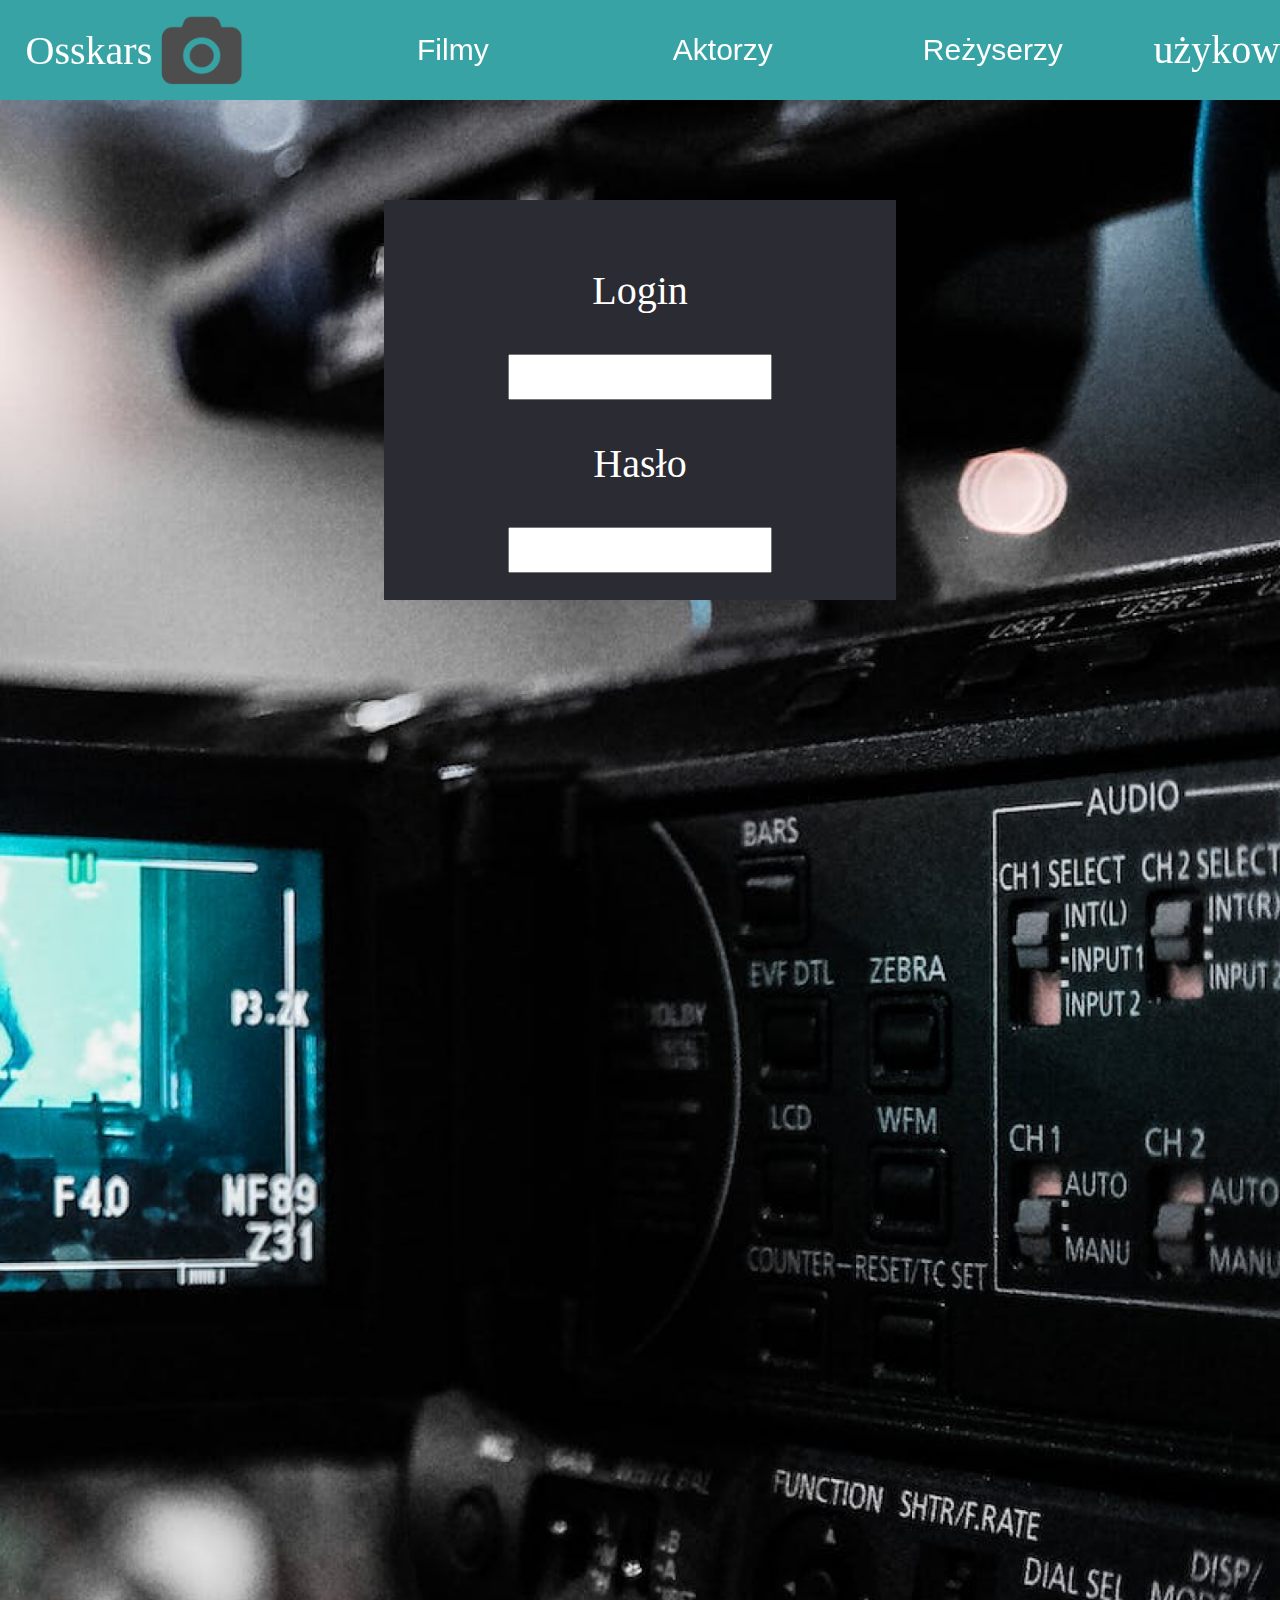
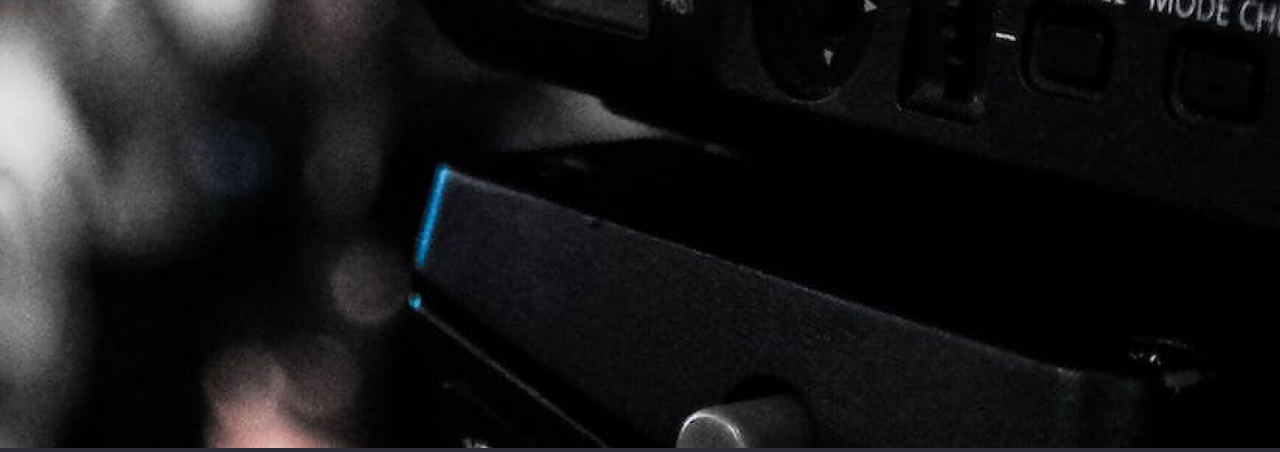
==== index.html @ 4f6c9952 "Add files via upload" ====
<!DOCTYPE html>
<html lang="pl">
<head>
    <meta charset="UTF-8">
    <meta name="viewport" content="width=device-width, initial-scale=1.0">
    <title>Document</title>
    <link rel=stylesheet href=styleLogowanie.css>
</head>
<body>

    <nav>
        <div>
            <a href="#">Osskars</a>
            <img src="logo.png" alt="logo">
        </div>
        <ul>
            <li><a href="filmy.html">Filmy</a></li>
            <li><a href="aktorzy.html">Aktorzy</a></li>
            <li><a href="#">Reżyserzy</a></li>
        </ul>
        <div>
            <a href="#">użykownik</a>
            <img src="user.png" alt="użytkownik">
        </div>
        
    </nav>
    
    <main>
        <div>
            <p>Login</p>
            <input>
            <p>Hasło</p>
            <input>
        </div>
        <img src="logowanie.png" alt="logowanie" id="tlo">
    </main>
    
    
</body>
</html>
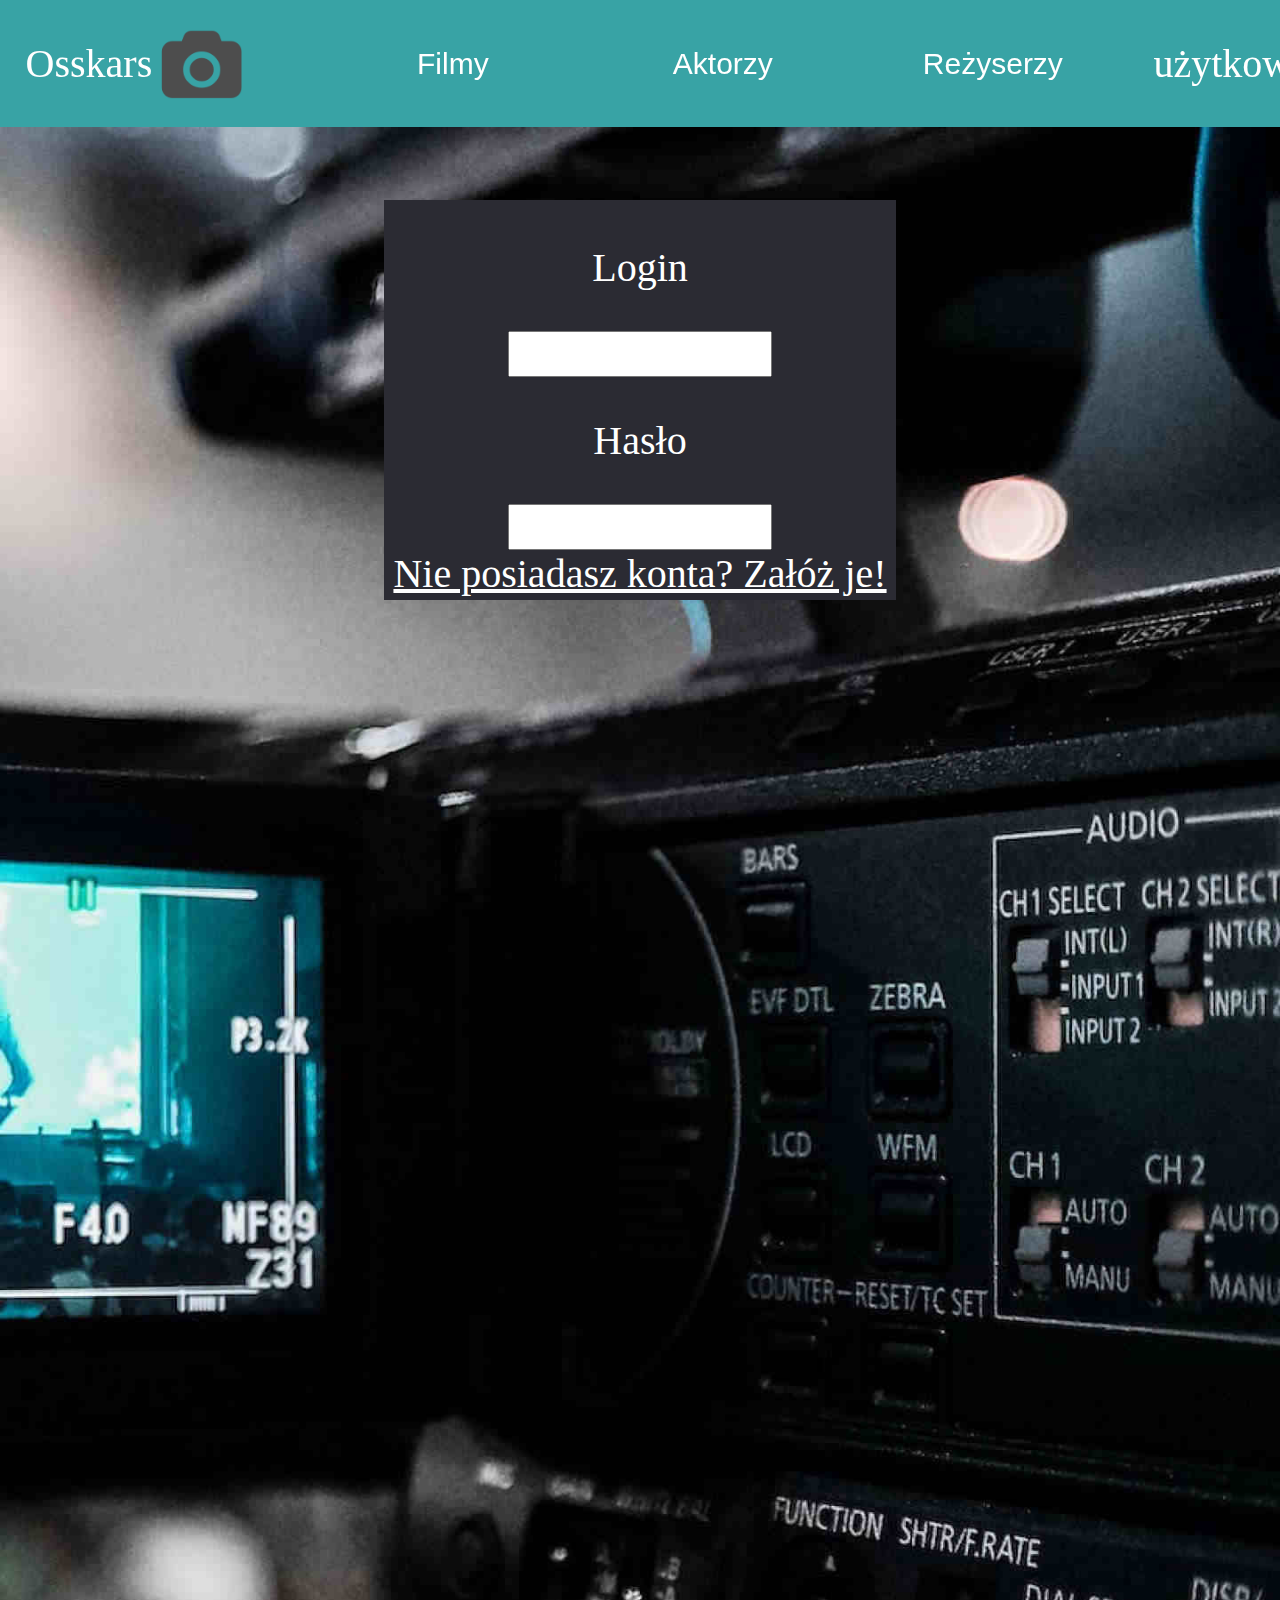
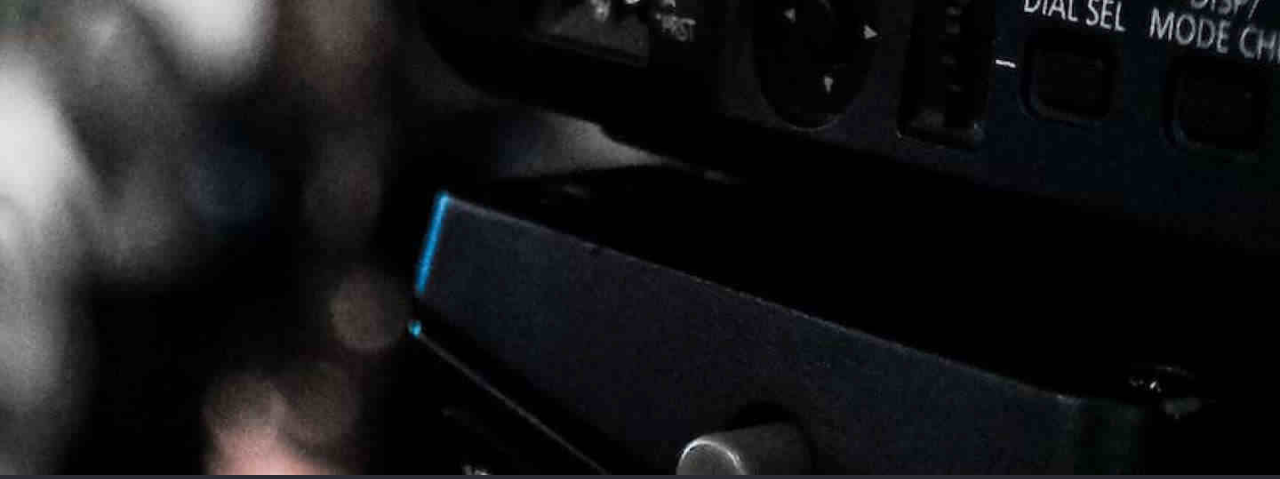
==== commit c2aad5e2: "Add files via upload" ====
--- a/index.html
+++ b/index.html
@@ -16,10 +16,10 @@
         <ul>
             <li><a href="filmy.html">Filmy</a></li>
             <li><a href="aktorzy.html">Aktorzy</a></li>
-            <li><a href="#">Reżyserzy</a></li>
+            <li><a href="rezyserzy.html">Reżyserzy</a></li>
         </ul>
         <div>
-            <a href="#">użykownik</a>
+            <p>użytkownik</p>
             <img src="user.png" alt="użytkownik">
         </div>
         
@@ -31,8 +31,9 @@
             <input>
             <p>Hasło</p>
             <input>
+            <a href="#">Nie posiadasz konta? Załóż je!</a>
         </div>
-        <img src="logowanie.png" alt="logowanie" id="tlo">
+        <img src="logowanie.jpg" alt="logowanie" id="tlo">
     </main>
     
     
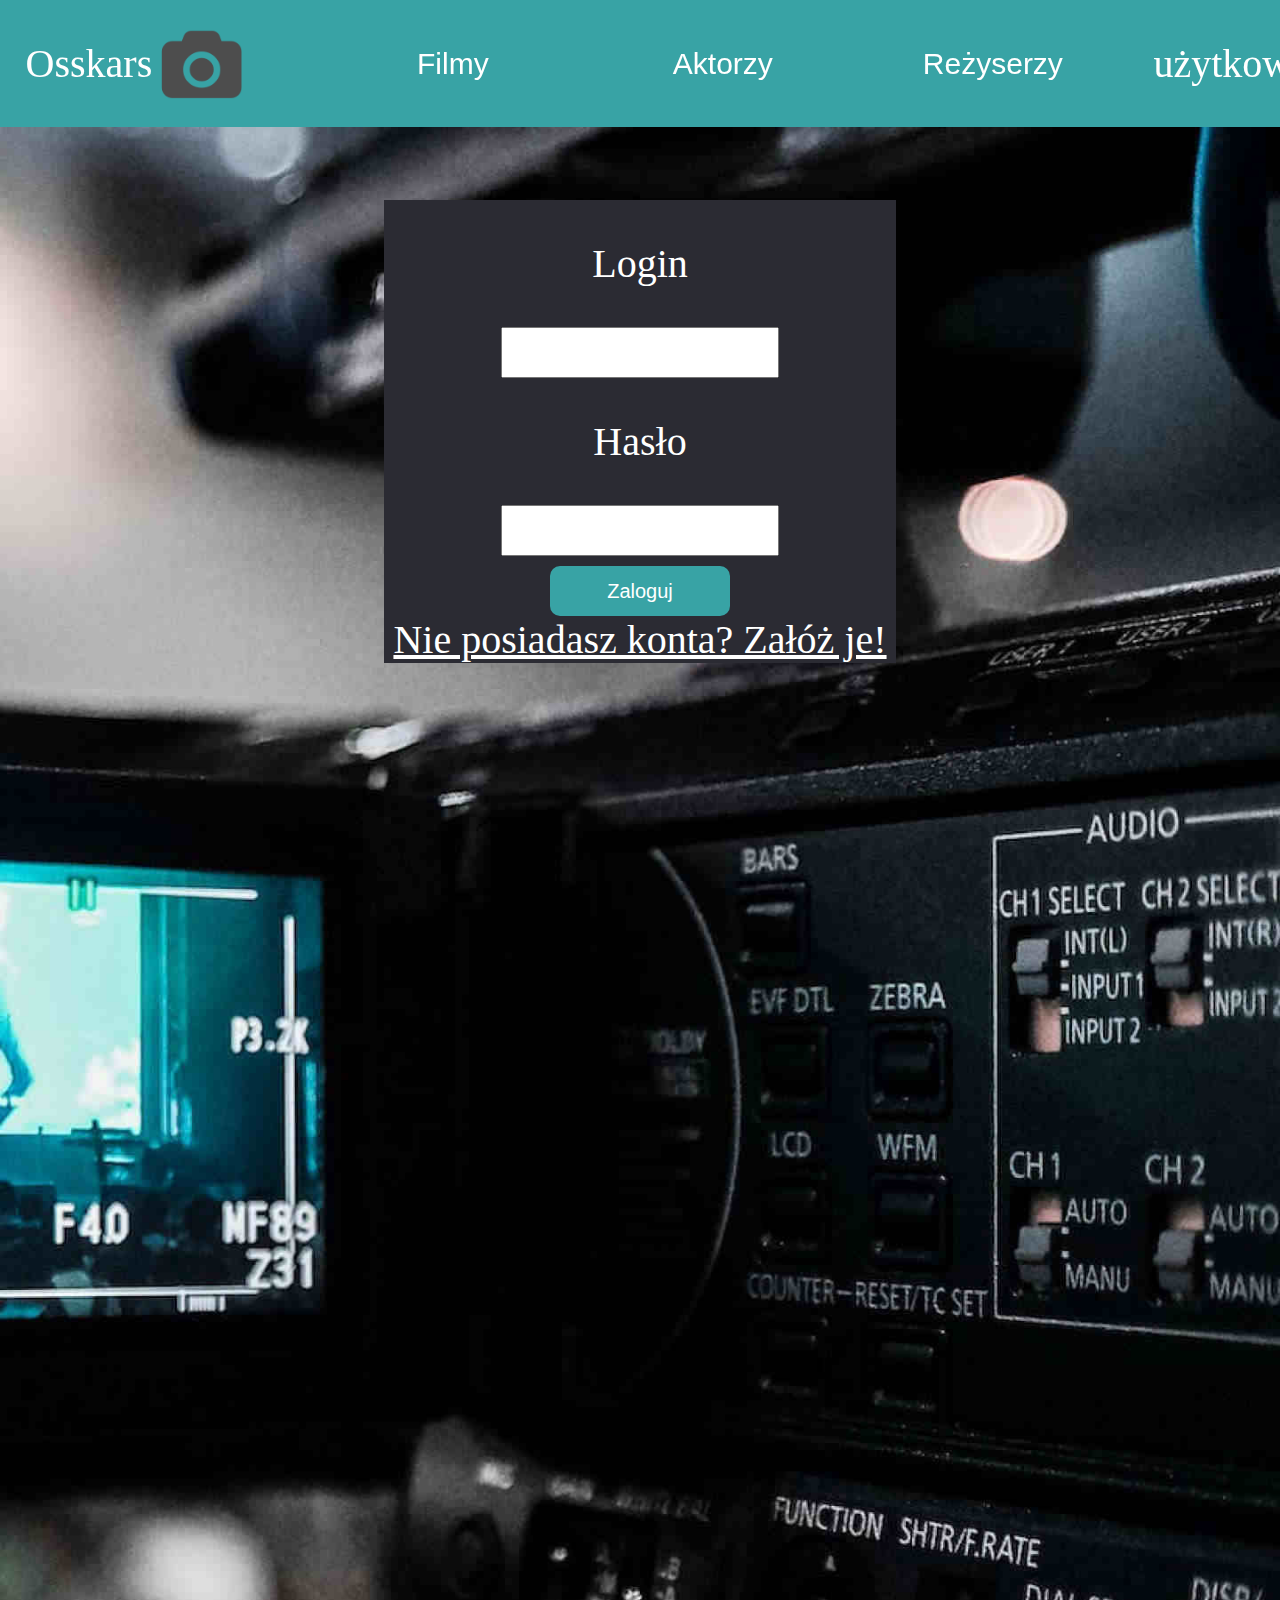
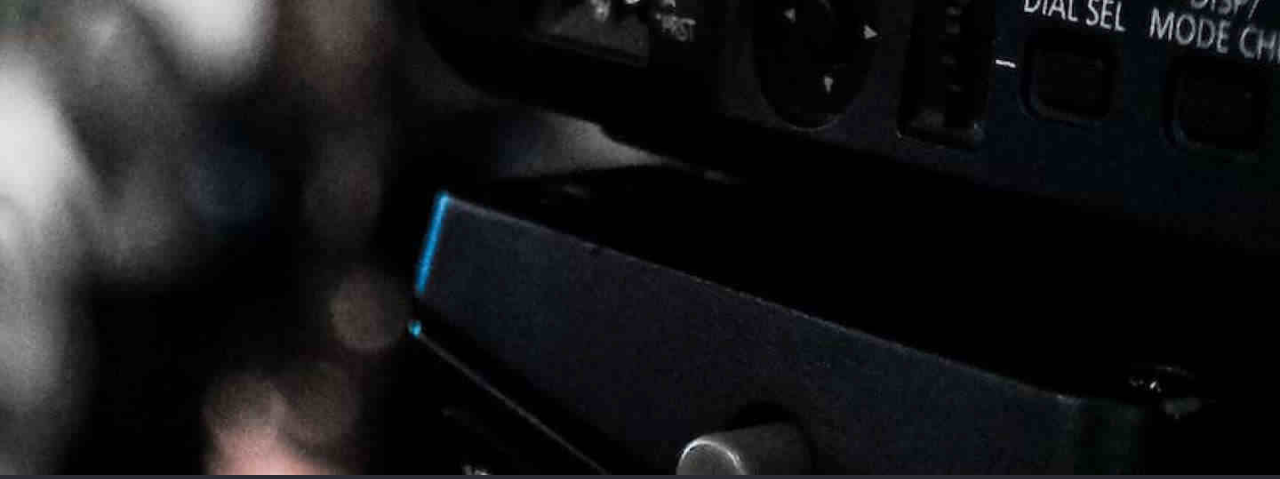
==== commit efbec684: "Add files via upload" ====
--- a/index.html
+++ b/index.html
@@ -1,41 +1,38 @@
 <!DOCTYPE html>
 <html lang="pl">
-<head>
-    <meta charset="UTF-8">
-    <meta name="viewport" content="width=device-width, initial-scale=1.0">
+  <head>
+    <meta charset="UTF-8" />
+    <meta name="viewport" content="width=device-width, initial-scale=1.0" />
     <title>Document</title>
-    <link rel=stylesheet href=styleLogowanie.css>
-</head>
-<body>
+    <link rel="stylesheet" href="styleLogowanie.css" />
+  </head>
+  <body>
+    <nav>
+      <div>
+        <a href="#">Osskars</a>
+        <img src="logo.png" alt="logo" />
+      </div>
+      <ul>
+        <li><a href="filmy.html">Filmy</a></li>
+        <li><a href="aktorzy.html">Aktorzy</a></li>
+        <li><a href="rezyserzy.html">Reżyserzy</a></li>
+      </ul>
+      <div>
+        <p>użytkownik</p>
+        <img src="user.png" alt="użytkownik" />
+      </div>
+    </nav>
 
-    <nav>
-        <div>
-            <a href="#">Osskars</a>
-            <img src="logo.png" alt="logo">
-        </div>
-        <ul>
-            <li><a href="filmy.html">Filmy</a></li>
-            <li><a href="aktorzy.html">Aktorzy</a></li>
-            <li><a href="rezyserzy.html">Reżyserzy</a></li>
-        </ul>
-        <div>
-            <p>użytkownik</p>
-            <img src="user.png" alt="użytkownik">
-        </div>
-        
-    </nav>
-    
     <main>
-        <div>
-            <p>Login</p>
-            <input>
-            <p>Hasło</p>
-            <input>
-            <a href="#">Nie posiadasz konta? Załóż je!</a>
-        </div>
-        <img src="logowanie.jpg" alt="logowanie" id="tlo">
+      <div>
+        <p>Login</p>
+        <input />
+        <p>Hasło</p>
+        <input />
+        <button>Zaloguj</button>
+        <a href="#">Nie posiadasz konta? Załóż je!</a>
+      </div>
+      <img src="logowanie.jpg" alt="logowanie" id="tlo" />
     </main>
-    
-    
-</body>
-</html>+  </body>
+</html>
--- a/styleLogowanie.css
+++ b/styleLogowanie.css
@@ -0,0 +1,117 @@
+body {
+  margin: 0;
+  padding: 0;
+  background-color: #2b2b33;
+  /*te 2 niżej tylko do logowania*/
+  height: 100%;
+  overflow: hidden;
+}
+
+nav > ul {
+  list-style-type: none;
+  display: flex;
+  justify-content: space-evenly;
+  top: 0px;
+  text-align: center;
+  font-family: Arial;
+  font-size: 20px;
+  margin: 0px;
+  width: 100%;
+}
+
+nav {
+  top: 0px;
+  position: sticky;
+  background-color: #38a3a5;
+  z-index: 10;
+  flex: 1 10 auto;
+  display: flex;
+  align-items: center;
+}
+
+nav > ul > li > a {
+  text-decoration: none;
+  color: #fff;
+  text-align: center;
+  font-size: 30px;
+}
+
+nav > ul > li {
+  display: inline-block;
+  width: 250px;
+  height: 50px;
+  margin: 10px;
+  line-height: 50px;
+}
+
+nav > ul > li:hover {
+  background-color: #91d0d1;
+}
+
+nav > div {
+  display: flex;
+  align-items: center;
+  margin-left: 2%;
+  margin-right: 2%;
+  font-family: Calibri;
+  color: #fff;
+  font-size: 40px;
+}
+
+nav > div > a {
+  text-decoration: none;
+  color: #fff;
+}
+
+nav img {
+  min-width: 50px;
+  max-width: 100px;
+}
+
+#tlo {
+  width: 100%;
+  height: 100%;
+  overflow: hidden;
+}
+
+main > div {
+  position: absolute;
+  display: flex;
+  flex-direction: column;
+  justify-content: center;
+  align-items: center;
+  top: 200px;
+  margin-left: 30%;
+  margin-right: 30%;
+  background-color: #2b2b33;
+  width: 40%;
+  min-height: 400px;
+  min-width: 400px;
+  color: #fff;
+  font-family: Calibri;
+  font-size: 40px;
+}
+
+main > div > a {
+  color: #fff;
+}
+
+main > div > input {
+  width: 50%;
+  height: 10%;
+  font-size: 100%;
+  min-height: 30px;
+  min-width: 270px;
+}
+
+main > div > button {
+  width: 30%;
+  min-width: 180px;
+  margin-top: 10px;
+  height: 50px;
+  border-radius: 10px;
+  background-color: #38a3a5;
+  border: none;
+  font-size: 20px;
+  color: #fff;
+}
